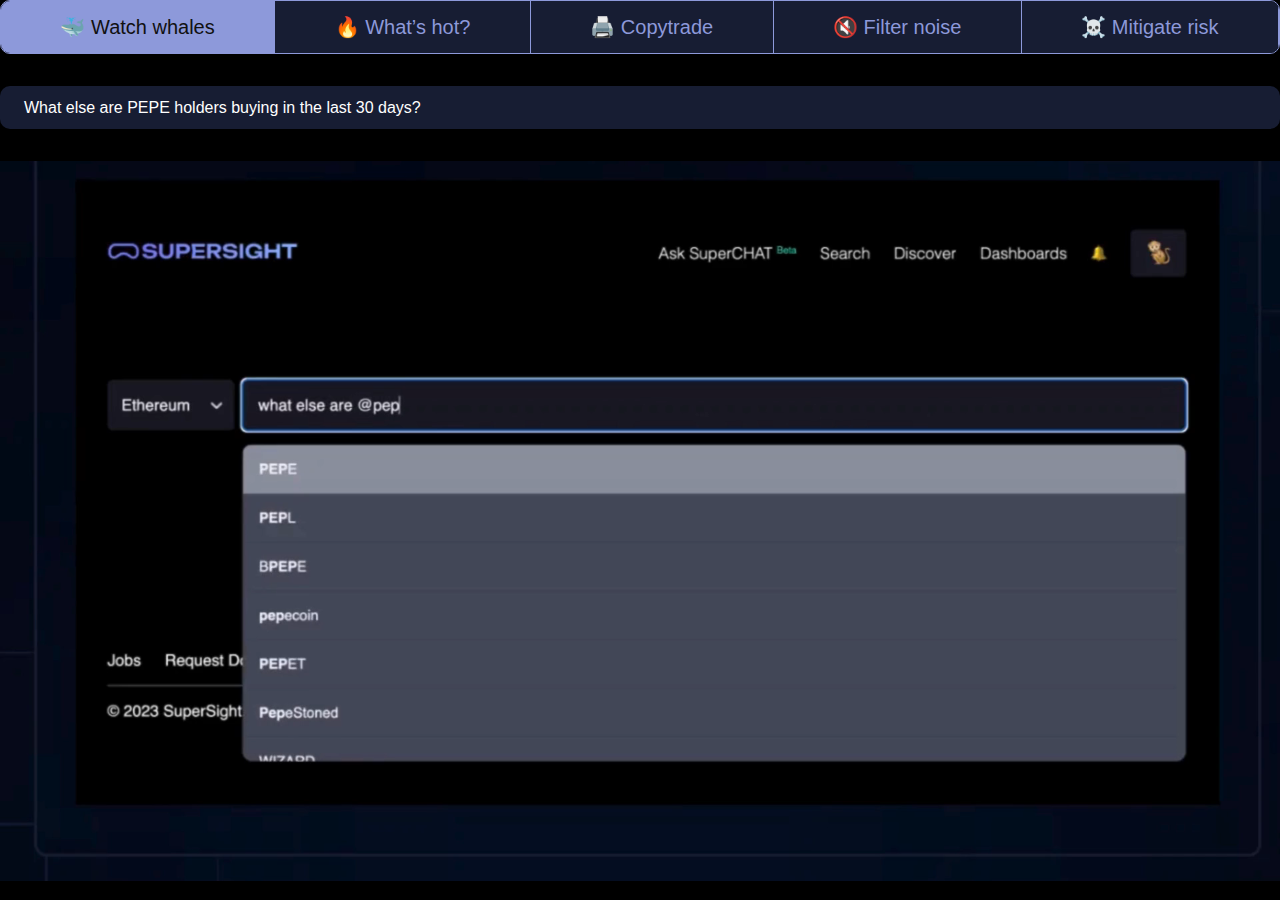
==== tab.html @ 9d37de03 "upload" ====
<!DOCTYPE html>
<html lang="en">
<head>
  <meta charset="UTF-8">
  <meta name="viewport" content="width=device-width, initial-scale=1.0">

   <style>
    body {
      font-family: Arial, sans-serif;
      margin: 0;
    }

    .tab-container {
      display: flex; 
    border: 1px solid rgb(141, 153, 218);
    margin-bottom: 2rem;
    border-radius: 10px; 
    overflow: hidden;
;
    -webkit-box-align: center;
    align-items: center;
    }

    .tab {
      cursor: pointer;
    font-size: 1.25rem;
    font-weight: 400;
    line-height: 1.75rem;
    letter-spacing: 0em;
    text-align: center;
    color: rgb(141, 153, 218);
    background-color: rgb(23, 29, 51);
    border-right: 1px solid rgb(141, 153, 218);
    padding: 12px;
    flex: 1 1 auto; 
    }

    .tab.active {
         /* background-color: #fff; */
    /* border-bottom: 2px solid #fff; */
    font-weight: bold;
    cursor: pointer;
    font-size: 1.25rem;
    font-weight: 400;
    line-height: 1.75rem;
    letter-spacing: 0em;
    text-align: center;
    background: rgb(141, 153, 218);
    color: rgb(17, 17, 17);
    /* border-radius: 10px 0px 0px 10px; */
    border-right: 1px solid rgb(141, 153, 218);
    padding: 12px;
    flex: 1 1 auto;
    }
    .tab-content{
      display: none;
    }
     

    .tab-content.active {
      display: block;
    }
    body {
        background: #000000;
    }

    h2 {
    background: rgb(23, 29, 51);
    border-radius: 10px;
    padding: 0.75rem 1.5rem;
    font-size: 1rem;
    font-weight: 400;
    line-height: 1.2rem;
    letter-spacing: 0em;
    text-align: left;
    color: rgb(255, 255, 255);
    margin-bottom: 2rem;
}

@media only screen and (max-width: 700px) {

  .tab-container {
        flex-wrap: wrap;
        -webkit-box-pack: center;
        justify-content: center;
    }
    .tab.active {
        flex-wrap: wrap;
        -webkit-box-pack: center;
        justify-content: center;
        font-size: 1rem;
        width: 35%;
        border-radius: 10px 0px 0px;
        border-bottom: 1px solid rgb(141, 153, 218);
    }
    .tab {
      flex-wrap: wrap;
        -webkit-box-pack: center;
        justify-content: center;
        font-size: 1rem;
        width: 35%;
        border-radius: 0px 10px 0px 0px;
        border-bottom: 1px solid rgb(141, 153, 218);
    }
}
  </style>
</head>
<body> 
  <div class="tab-container">
    <div class="tab active" data-tab="tab1">🐳 Watch whales</div>
    <div class="tab" data-tab="tab2">🔥 What’s hot?</div>
    <div class="tab" data-tab="tab3">🖨️ Copytrade</div>
    <div class="tab" data-tab="tab4">🔇 Filter noise</div>
    <div class="tab" data-tab="tab5">☠️ Mitigate risk</div>
  </div>

  <div id="tab1" class="tab-content active">
    <h2>What else are PEPE holders buying in the last 30 days?</h2>
    <video 
    src="vid.mp4" 
    autoplay 
    muted 
    playsinline 
    loop  
    width="100%"> 
  </video>
  </div>

  <div id="tab2" class="tab-content">
    <h2>Who bought LDO low and sold high 3 times in the last 30 days?</h2>
    <video 
    src="vid2.mp4" 
    autoplay 
    muted 
    playsinline 
    loop  
    width="100%"> 
  </video>
  </div>

  <div id="tab3" class="tab-content">
    <h2>Tax loss harvesting in the NFT markets</h2>
    <video 
    src="vid3.mp4" 
    autoplay 
    muted 
    playsinline 
    loop  
    width="100%"> 
  </video>
  </div>

  <div id="tab4" class="tab-content">
    <h2>Binance net flow in the last 7 days</h2>
    <video 
    src="vid4.mp4" 
    autoplay 
    muted 
    playsinline 
    loop  
    width="100%"> 
  </video>
  </div>

  <div id="tab5" class="tab-content">
    <h2>VC activities in the last 90 days</h2>
    <video 
    src="vid5.mp4" 
    autoplay 
    muted 
    playsinline 
    loop  
    width="100%"> 
  </video>
  </div>

  <script>
    // Select all tabs and tab content
    const tabs = document.querySelectorAll('.tab');
    const tabContents = document.querySelectorAll('.tab-content');

    tabs.forEach(tab => {
      tab.addEventListener('click', () => {
        // Remove 'active' class from all tabs and contents
        tabs.forEach(t => t.classList.remove('active'));
        tabContents.forEach(tc => tc.classList.remove('active'));

        // Add 'active' class to the clicked tab and corresponding content
        tab.classList.add('active');
        document.getElementById(tab.dataset.tab).classList.add('active');
      });
    });
  </script>
</body>
</html>
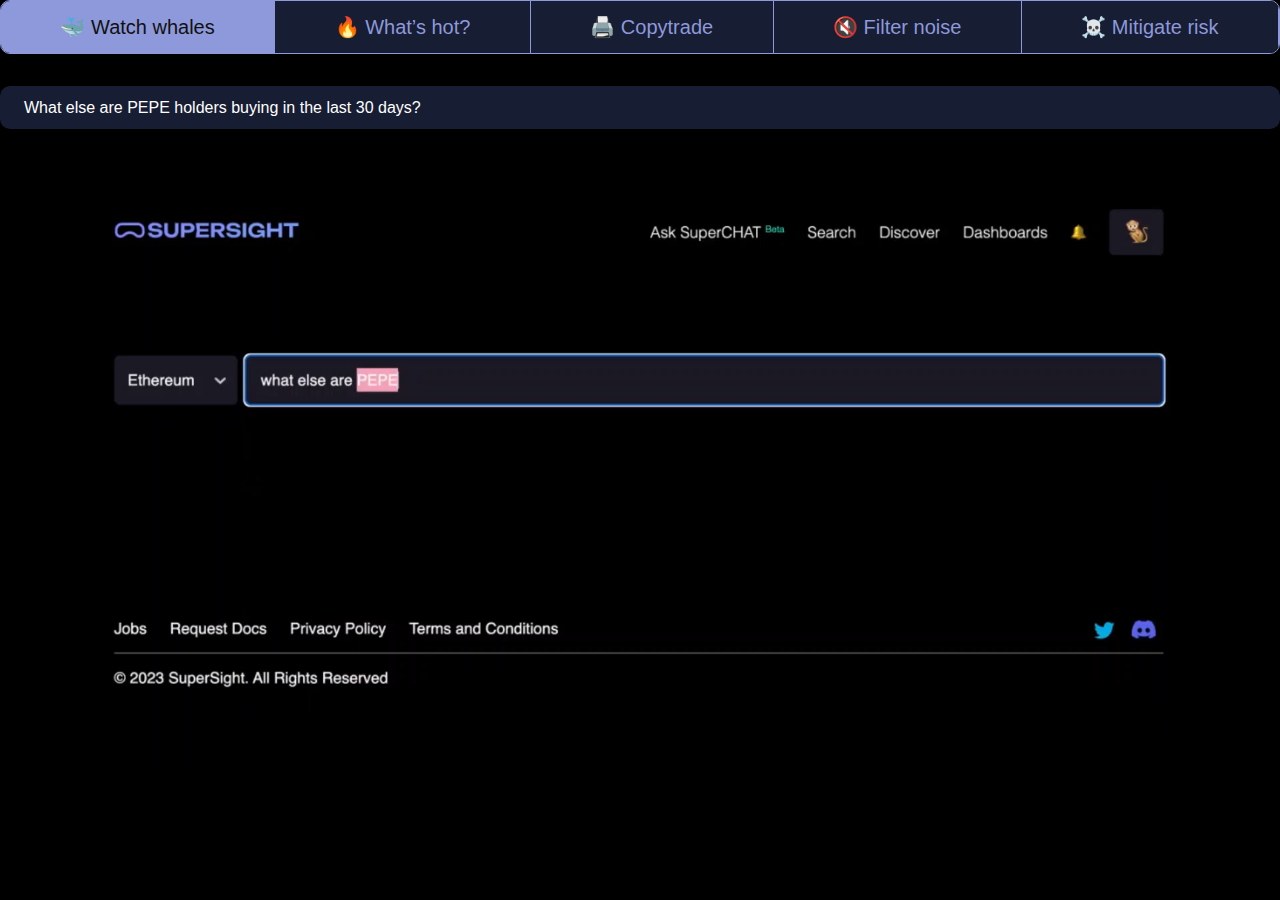
==== commit abd3e2c2: "upload" ====
--- a/tab.html
+++ b/tab.html
@@ -117,7 +117,7 @@
   <div id="tab1" class="tab-content active">
     <h2>What else are PEPE holders buying in the last 30 days?</h2>
     <video 
-    src="vid.mp4" 
+    src="vid.webm" 
     autoplay 
     muted 
     playsinline 
@@ -129,7 +129,7 @@
   <div id="tab2" class="tab-content">
     <h2>Who bought LDO low and sold high 3 times in the last 30 days?</h2>
     <video 
-    src="vid2.mp4" 
+    src="vid2.webm" 
     autoplay 
     muted 
     playsinline 
@@ -141,7 +141,7 @@
   <div id="tab3" class="tab-content">
     <h2>Tax loss harvesting in the NFT markets</h2>
     <video 
-    src="vid3.mp4" 
+    src="vid3.webm" 
     autoplay 
     muted 
     playsinline 
@@ -153,7 +153,7 @@
   <div id="tab4" class="tab-content">
     <h2>Binance net flow in the last 7 days</h2>
     <video 
-    src="vid4.mp4" 
+    src="vid4.webm" 
     autoplay 
     muted 
     playsinline 
@@ -165,7 +165,7 @@
   <div id="tab5" class="tab-content">
     <h2>VC activities in the last 90 days</h2>
     <video 
-    src="vid5.mp4" 
+    src="vid5.webm" 
     autoplay 
     muted 
     playsinline 
